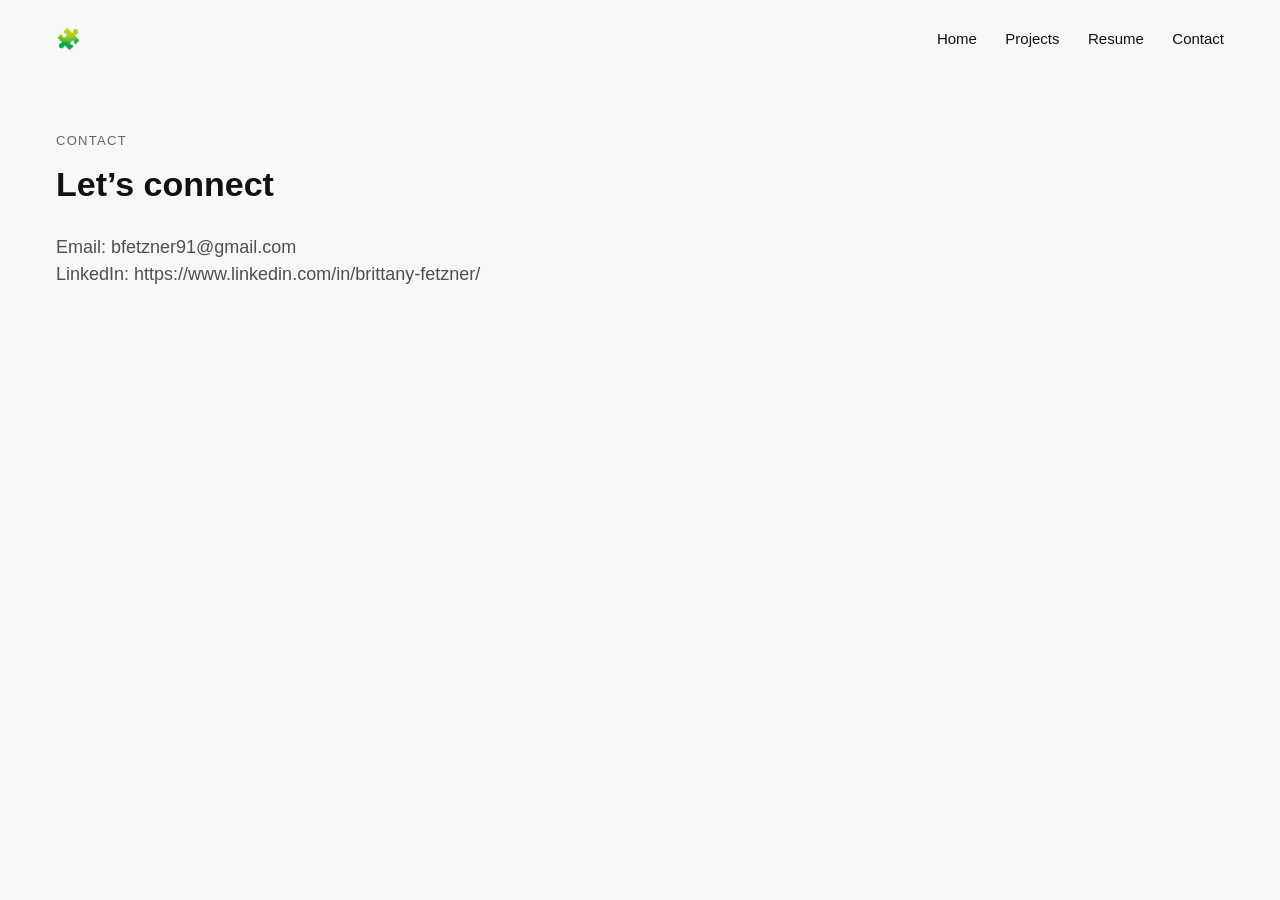
==== contact.html @ cdb8c0f8 "Initial commit" ====
<!DOCTYPE html>
<html lang="en">
  <head>
    <meta charset="UTF-8" />
    <meta name="viewport" content="width=device-width, initial-scale=1.0" />
    <title>Contact | Brit</title>
    <link rel="stylesheet" href="styles.css" />
  </head>
  <body>
    <header class="site-header">
      <a href="index.html" class="logo">🧩</a>
      <nav class="nav">
        <a href="index.html">Home</a>
        <a href="projects.html">Projects</a>
        <a href="resume.html">Resume</a>
        <a href="contact.html">Contact</a>
      </nav>
    </header>

    <main class="featured-projects">
      <div class="section-heading">
        <p class="section-label">Contact</p>
        <h2>Let’s connect</h2>
      </div>
      <p class="about-text">
        Email: bfetzner91@gmail.com
        <br />
        LinkedIn: https://www.linkedin.com/in/brittany-fetzner/
      </p>
    </main>
  </body>
</html>
---- styles.css ----
* {
  box-sizing: border-box;
}
body {
  margin: 0;
  font-family: Arial, Helvetica, sans-serif;
  background: #f7f7f5;
  color: #111111;
  line-height: 1.5;
}
img {
  max-width: 100%;
  display: block;
}
/* HEADER */
.site-header {
  display: flex;
  justify-content: space-between;
  align-items: center;
  padding: 24px 56px;
}
.logo {
  font-size: 20px;
  text-decoration: none;
  display: flex;
  align-items: center;
}

.logo:hover {
  opacity: 0.7;
  transition: opacity 0.2s ease;
}
.nav a {
  text-decoration: none;
  color: #111111;
  margin-left: 24px;
  font-size: 15px;
  transition: opacity 0.2s ease;
}
.nav a:hover {
  opacity: 0.6;
}
/* HERO */
.hero {
  display: flex;
  justify-content: space-between;
  align-items: center;
  gap: 64px;
  padding: 60px 56px 40px;
  min-height: 70vh;
}
.hero-text {
  max-width: 620px;
}
.eyebrow {
  font-size: 14px;
  text-transform: uppercase;
  letter-spacing: 1.5px;
  color: #666666;
  margin-bottom: 16px;
}
.hero h1 {
  font-size: 64px;
  line-height: 1;
  margin: 0 0 20px;
}
.hero-description {
  font-size: 20px;
  color: #4f4f4f;
  max-width: 520px;
  margin-bottom: 32px;
}
.hero-buttons {
  display: flex;
  gap: 16px;
  flex-wrap: wrap;
}
.primary-button,
.secondary-button {
  text-decoration: none;
  padding: 14px 22px;
  border-radius: 999px;
  font-size: 15px;
  transition: transform 0.2s ease, opacity 0.2s ease, background-color 0.2s ease;
}
.primary-button {
  background: #111111;
  color: white;
}
.secondary-button {
  background: transparent;
  color: #111111;
  border: 1px solid #cfcfcf;
}
.primary-button:hover,
.secondary-button:hover {
  transform: translateY(-2px);
}
.hero-image img {
  width: 300px;
  height: 360px;
  object-fit: cover;
  border-radius: 18px;
  box-shadow: 0 18px 40px rgba(0, 0, 0, 0.08);
}
/* HOMEPAGE SECTIONS */
.featured-projects,
.about-preview {
  padding: 40px 56px 60px;
}

.section-heading {
  margin-bottom: 24px;
}

.section-label {
  font-size: 13px;
  text-transform: uppercase;
  letter-spacing: 1.3px;
  color: #666666;
  margin-bottom: 8px;
}

.section-heading h2 {
  font-size: 34px;
  margin: 0;
}

.project-grid {
  display: grid;
  grid-template-columns: repeat(3, 1fr);
  gap: 20px;
}

.project-card {
  text-decoration: none;
  color: inherit;
  background: white;
  padding: 24px;
  border-radius: 18px;
  border: 1px solid #e8e8e8;
  transition: transform 0.2s ease, box-shadow 0.2s ease;
}

.project-card:hover {
  transform: translateY(-6px);
  box-shadow: 0 12px 30px rgba(0, 0, 0, 0.08);
}

.project-tag {
  font-size: 12px;
  text-transform: uppercase;
  letter-spacing: 1px;
  color: #777777;
  margin-bottom: 12px;
}

.project-card h3 {
  margin: 0 0 10px;
  font-size: 24px;
}

.project-card p {
  margin: 0;
  color: #555555;
}

.about-text {
  max-width: 760px;
  font-size: 18px;
  color: #4f4f4f;
}
/* FOOTER */
.site-footer {
  display: flex;
  justify-content: space-between;
  align-items: center;
  padding: 28px 56px 40px;
  border-top: 1px solid #e5e5e5;
  margin-top: 20px;
}
.site-footer p {
  margin: 0;
  color: #444444;
}
.site-footer a {
  text-decoration: none;
  color: #111111;
  font-weight: 600;
}
/* MOBILE */
@media (max-width: 900px) {
  .hero {
    flex-direction: column;
    align-items: flex-start;
    padding-top: 40px;
  }
  .hero h1 {
    font-size: 48px;
  }
  .project-grid {
    grid-template-columns: 1fr;
  }
  .hero-image img {
    width: 240px;
    height: 300px;
  }
}
@media (max-width: 600px) {
  .site-header,
  .featured-projects,
  .about-preview,
  .site-footer,
  .hero {
    padding-left: 24px;
    padding-right: 24px;
  }
  .site-header {
    flex-direction: column;
    align-items: flex-start;
    gap: 12px;
  }
  .nav a {
    margin-left: 0;
    margin-right: 16px;
  }
  .hero h1 {
    font-size: 40px;
  }
  .hero-description {
    font-size: 18px;
  }
  .site-footer {
    flex-direction: column;
    align-items: flex-start;
    gap: 10px;
  }
}
.contact-buttons {
  margin-top: 30px;
  display: flex;
  gap: 15px;
  flex-wrap: wrap;
}
.resume-viewer {
  margin-top: 40px;
  width: 100%;
  height: 900px;
  border: 1px solid #e5e5e5;
  border-radius: 14px;
  overflow: hidden;
  background: white;
  box-shadow: 0 10px 30px rgba(0, 0, 0, 0.08);
}
.resume-viewer iframe {
  width: 100%;
  height: 100%;
  border: none;
}
/* PROJECTS PAGE */
.projects-page {
  padding: 40px 56px 80px;
}
.projects-intro {
  max-width: 760px;
  margin-bottom: 50px;
}
.projects-intro h1 {
  font-size: 56px;
  margin: 0 0 16px;
}
.project-list {
  display: flex;
  flex-direction: column;
  gap: 32px;
}
.project-feature {
  display: grid;
  grid-template-columns: 1.1fr 1fr;
  gap: 28px;
  align-items: center;
  background: white;
  border: 1px solid #e8e8e8;
  border-radius: 20px;
  padding: 24px;
  box-shadow: 0 10px 25px rgba(0, 0, 0, 0.05);
}
.project-feature-image {
  min-height: 280px;
  border-radius: 16px;
}
.placeholder-box {
  background: linear-gradient(135deg, #ececec, #dcdcdc);
}
.project-feature-text h2 {
  font-size: 34px;
  margin: 0 0 12px;
}
.project-feature-text p {
  margin-top: 0;
}
.project-meta {
  color: #666666;
  margin-bottom: 22px;
}
@media (max-width: 900px) {
  .project-feature {
    grid-template-columns: 1fr;
  }
  .projects-intro h1 {
    font-size: 42px;
  }
}
@media (max-width: 600px) {
  .projects-page {
    padding-left: 24px;
    padding-right: 24px;
  }
}
.case-study {
  padding: 60px 56px 80px;
  max-width: 980px;
  margin: 0 auto;
}

.case-hero {
  margin-bottom: 40px;
}

.case-hero h1 {
  font-size: 52px;
  line-height: 1.05;
  margin: 10px 0 20px;
  max-width: 900px;
}

.case-summary {
  font-size: 20px;
  color: #555555;
  max-width: 720px;
  margin-bottom: 32px;
}

.case-meta {
  display: grid;
  grid-template-columns: repeat(3, 1fr);
  gap: 24px;
  margin-top: 28px;
  padding-top: 24px;
  border-top: 1px solid #e5e5e5;
}

.case-meta strong {
  display: block;
  margin-bottom: 8px;
  font-size: 14px;
}

.case-meta p {
  margin: 0;
  color: #555555;
}

.case-cover {
  width: 100%;
  margin-bottom: 50px;
  border-radius: 20px;
  overflow: hidden;
  background: transparent;
}

.case-section {
  margin-bottom: 56px;
}

.case-section h2 {
  font-size: 30px;
  margin: 0 0 14px;
}

.case-section p {
  max-width: 760px;
  color: #444444;
}

.highlight-text {
  font-size: 22px;
  line-height: 1.4;
  color: #111111;
  max-width: 760px;
}

.insight-grid {
  display: grid;
  grid-template-columns: repeat(3, 1fr);
  gap: 18px;
  margin-top: 24px;
}

.insight-card {
  background: white;
  border: 1px solid #e8e8e8;
  border-radius: 18px;
  padding: 22px;
  box-shadow: 0 10px 25px rgba(0, 0, 0, 0.04);
}

.insight-card h3 {
  margin-top: 0;
  margin-bottom: 10px;
  font-size: 20px;
}

.insight-card p {
  margin: 0;
  color: #555555;
}

.case-list {
  padding-left: 20px;
  max-width: 760px;
  color: #444444;
}

.case-list li {
  margin-bottom: 12px;
}

.case-nav {
  display: flex;
  gap: 16px;
  flex-wrap: wrap;
  padding-top: 10px;
}

@media (max-width: 900px) {
  .case-hero h1 {
    font-size: 42px;
  }

  .case-meta {
    grid-template-columns: 1fr;
  }

  .insight-grid {
    grid-template-columns: 1fr;
  }

  .case-cover {
    height: 240px;
  }
}

@media (max-width: 600px) {
  .case-study {
    padding-left: 24px;
    padding-right: 24px;
  }

  .case-hero h1 {
    font-size: 36px;
  }

  .case-summary {
    font-size: 18px;
  }

  .highlight-text {
    font-size: 20px;
  }
}
.case-cover {
  width: 100%;
  margin-bottom: 50px;
  border-radius: 20px;
  overflow: hidden;
  background: transparent;
}

.case-cover img {
  width: 100%;
  height: auto;
  display: block;
  border-radius: 20px;
}
.project-feature-image img {
  width: 100%;
  height: auto;
  display: block;
}
.project-feature-image {
  border-radius: 20px;
  overflow: hidden;
}
/* Skills Section */
.skills-section {
  padding: 80px 56px;
}
.skills-grid {
  display: grid;
  grid-template-columns: repeat(3, 1fr);
  gap: 24px;
  margin-top: 40px;
}
.skill-card {
  background: white;
  border-radius: 18px;
  padding: 28px;
  border: 1px solid #e8e8e8;
  box-shadow: 0 10px 25px rgba(0, 0, 0, 0.05);
}

.skill-card h3 {
  margin-top: 0;
  margin-bottom: 14px;
}
.skill-tags {
  display: flex;
  flex-wrap: wrap;
  gap: 10px;
}

.skill-tags span {
  background: #f3f3f3;
  padding: 6px 12px;
  border-radius: 999px;
  font-size: 14px;
  color: #444;
  border: 1px solid #e2e2e2;
}
@media (max-width: 900px) {
  .skills-grid {
    grid-template-columns: 1fr 1fr;
  }
}

@media (max-width: 600px) {
  .skills-section {
    padding: 60px 24px;
  }

  .skills-grid {
    grid-template-columns: 1fr;
  }
}
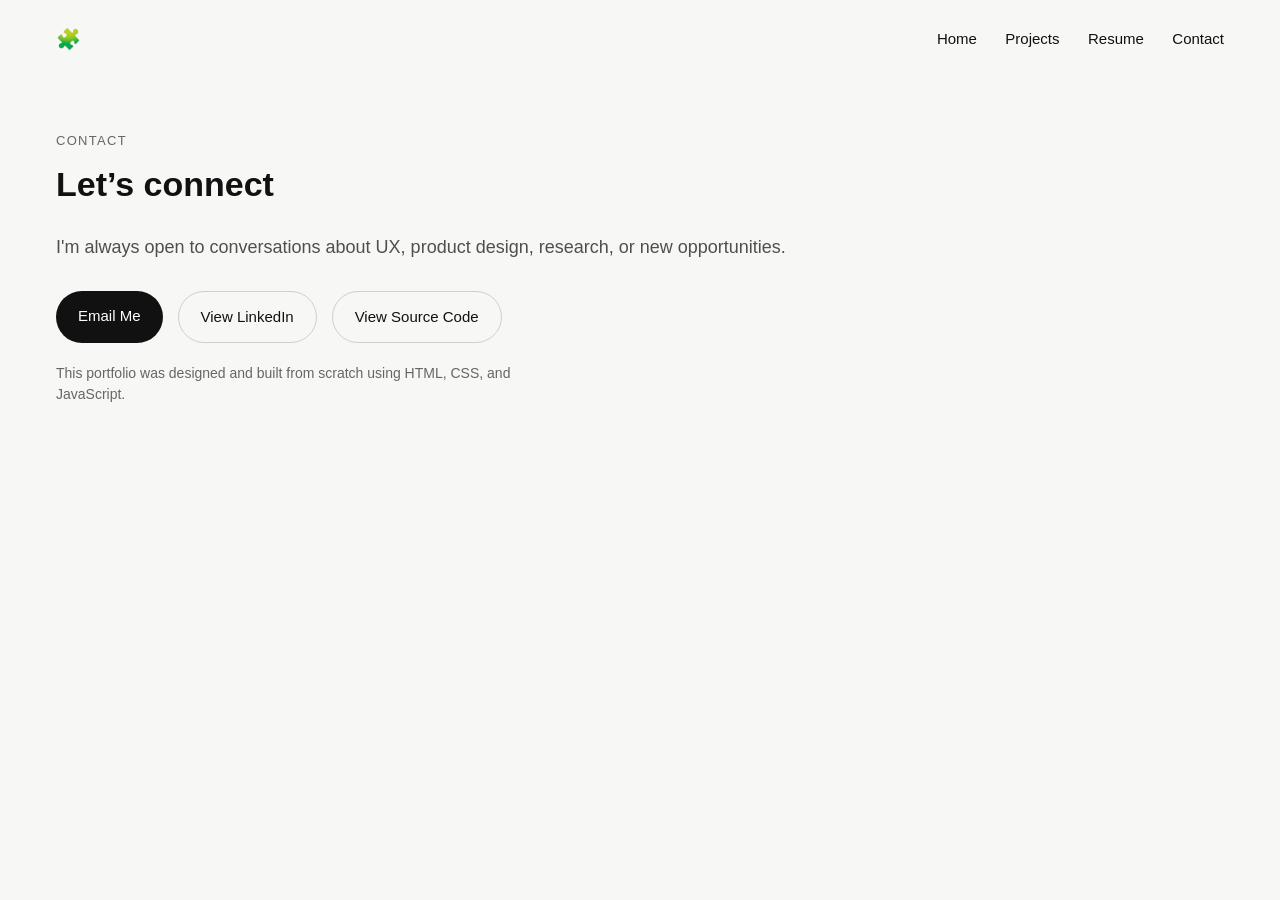
==== commit 4570c3f8: "Add files via upload" ====
--- a/contact.html
+++ b/contact.html
@@ -6,9 +6,11 @@
     <title>Contact | Brit</title>
     <link rel="stylesheet" href="styles.css" />
   </head>
+
   <body>
     <header class="site-header">
       <a href="index.html" class="logo">🧩</a>
+
       <nav class="nav">
         <a href="index.html">Home</a>
         <a href="projects.html">Projects</a>
@@ -22,10 +24,38 @@
         <p class="section-label">Contact</p>
         <h2>Let’s connect</h2>
       </div>
+
       <p class="about-text">
-        Email: bfetzner91@gmail.com
-        <br />
-        LinkedIn: https://www.linkedin.com/in/brittany-fetzner/
+        I'm always open to conversations about UX, product design, research, or
+        new opportunities.
+      </p>
+
+      <div class="contact-buttons">
+        <a class="primary-button" href="mailto:bfetzner91@gmail.com">
+          Email Me
+        </a>
+
+        <a
+          class="secondary-button"
+          href="https://www.linkedin.com/in/brittany-fetzner/"
+          target="_blank"
+          rel="noopener noreferrer"
+        >
+          View LinkedIn
+        </a>
+
+        <a
+          class="secondary-button"
+          href="https://github.com/britfetz/britfetz.github.io"
+          target="_blank"
+          rel="noopener noreferrer"
+        >
+          View Source Code
+        </a>
+      </div>
+      <p class="portfolio-note">
+        This portfolio was designed and built from scratch using HTML, CSS, and
+        JavaScript.
       </p>
     </main>
   </body>
--- a/styles.css
+++ b/styles.css
@@ -543,3 +543,9 @@
     grid-template-columns: 1fr;
   }
 }
+.portfolio-note {
+  margin-top: 20px;
+  color: #666;
+  font-size: 14px;
+  max-width: 520px;
+}
